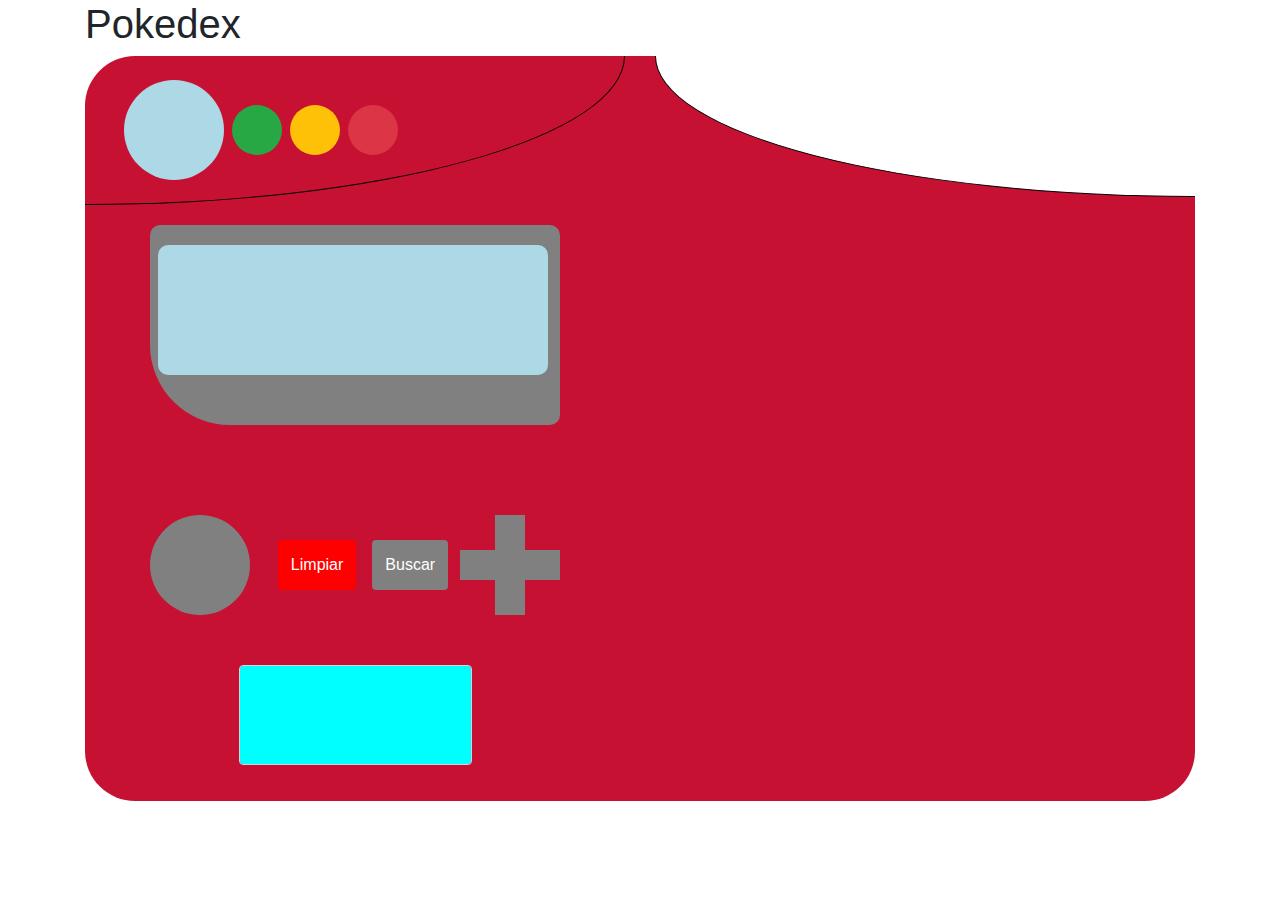
==== practica-pokedex/index.html @ 94cc8b30 "Modificacion pokedex css" ====
<!DOCTYPE html>
<html>
<head>
    <meta charset="UTF-8">
    <meta http-equiv="X-UA-Compatible" content="IE=edge">
    <meta name="viewport" content="width=device-width, initial-scale=1.0">
    <title>Pokedex</title>
    <link rel="stylesheet" href="assets/css/all.min.css">
    <link rel="stylesheet" href="assets/css/normalize.css">
    <link rel="stylesheet" href="assets/css/bootstrap.min.css">
    <link rel="stylesheet" href="assets/css/style.css">
</head>
<body>
    <main class="container">
        <h1>Pokedex</h1>
        <div class="pokedex">
            <div class="row">
                <div class="col-12 col-sm-6">
                    <section id="pokedexHeaderSection" class="pokedexHeaderSection">
                        <div class="container">
                            <div class="d-flex align-items-center">
                                <div class="p-1">
                                    <div class="circle-header-pokedex-primary"></div>
                                </div>
                                <div class="p-1">
                                    <div class="circle-header-pokedex-secondary bg-success"></div>
                                </div>
                                <div class="p-1">
                                    <div class="circle-header-pokedex-secondary bg-warning"></div>
                                </div>
                                <div class="p-1">
                                    <div class="circle-header-pokedex-secondary bg-danger"></div>
                                </div>
                            </div>
                        </div>
                    </section>
                    <section id="pokedexMainSection" class="pokedexMainSection">
                        <div class="container">
                            <div class="pokedex-screen">
                                <div class="square-main-pokedex-primary"></div>
                                <div class="square-main-pokedex-secondary"></div>
                            </div>
                        </div>
                    </section>
                    <section id="pokedexFooterSection" class="pokedexFooterSection">
                        <div class="container">
                            <div class="pokedex-control">
                                <div class="button-pokedex"></div>
                                <div class="buttons-pokedex">
                                    <button class="btn btn-pokedex-primary ml-3">Limpiar</button>
                                    <button class="btn btn-pokedex-secondary ml-3">Buscar</button>
                                </div>
                                <div class="cross-button-pokedex"></div>
                            </div>
                            <div class="pokedex-input">
                                <div class="form-group">
                                    <input type="text" name="pokeSearch" id="pokeSearch" class="pokeSearch form-control">
                                </div>
                            </div>
                        </div>
                    </section>
                </div>
                <div class="col-12 col-sm-6">
                    <section id="pokedexHeaderSection2" class="pokedexHeaderSection2"></section>
                </div>
            </div>
        </div>
    </main>
    <script src="assets/js/jquery-3.6.0.min.js"></script>
    <script src="assets/js/bootstrap.bundle.min.js"></script>
</body>
</html>
---- practica-pokedex/assets/css/style.css ----
.pokedex {
    background-color: #c71133;
    color: #fff;
    border-radius: 50px 50px 50px 50px;
    -webkit-border-radius: 50px 50px 50px 50px;
    -moz-border-radius: 50px 50px 50px 50px;
    -ms-border-radius: 50px 50px 50px 50px;
    -o-border-radius: 50px 50px 50px 50px;
}

.pokedexHeaderSection {
    padding: 20px;
}

.circle-header-pokedex-primary {
    background: lightblue;
    border-radius: 50%;
    width: 100px;
    height: 100px;
}

.circle-header-pokedex-secondary {
    background: lightblue;
    border-radius: 50%;
    width: 50px;
    height: 50px;
}

.pokedexMainSection {
    padding: 20px 50px;
}

.pokedex-screen {
    position: relative;
}

.square-main-pokedex-primary {
    background: gray;
    width: 100%;
    height: 200px;
    border-radius: 10px 10px 10px 80px;
    -webkit-border-radius: 10px 10px 10px 80px;
    -moz-border-radius: 10px 10px 10px 80px;
    -ms-border-radius: 10px 10px 10px 80px;
    -o-border-radius: 10px 10px 10px 80px;
}

.square-main-pokedex-secondary {
    background: lightblue;
    width: 95%;
    height: 130px;
    position: absolute;
    top: 10%;
    left: 2%;
    right: 2%;
    border-radius: 10px;
    -webkit-border-radius: 10px;
    -moz-border-radius: 10px;
    -ms-border-radius: 10px;
    -o-border-radius: 10px;
}

.pokedexFooterSection {
    padding: 20px 50px;
}

.pokedex-control {
    display: flex;
    flex-direction: row;
    justify-content: space-between;
    margin-top: 50px;
}

.button-pokedex {
    background: gray;
    border-radius: 50%;
    width: 100px;
    height: 100px;
}

.buttons-pokedex {
    display: flex;
    flex-direction: row;
    justify-content: center;
    align-items: center;
}

.btn-pokedex-primary {
    background: red;
    color: #fff;
    height: 50px;
}

.btn-pokedex-secondary {
    background: gray;
    color: #fff;
    height: 50px;
}

.cross-button-pokedex {
    width: 100px;
    height: 100px;
    background: linear-gradient(to bottom, transparent 35%, gray 35%, gray 65%,  transparent 65%),
    linear-gradient(to right, transparent 35%, gray 35%, gray 65%, transparent 65%);
}

.pokedex-input {
    display: flex;
    flex-direction: column;
    justify-content: center;
    align-items: center;
    margin-top: 50px;
}

.pokeSearch {
    background-color: aqua;
    height: 100px;
}

.pokedexHeaderSection2 {
    padding: 70px;
    border-bottom: #000 solid 1px;
    border-left: #000 solid 1px;
    border-radius: 0 0 0 100%;
    -webkit-border-radius: 0 0 0 100%;
    -moz-border-radius: 0 0 0 100%;
    -ms-border-radius: 0 0 0 100%;
    -o-border-radius: 0 0 0 100%;
    background: #ffffff;
}

@media only screen and (min-width: 768px){
    .pokedexHeaderSection {
        border-bottom: #000 solid 1px;
        border-right: #000 solid 1px;
        border-radius: 0 0 100% 0;
        -webkit-border-radius: 0 0 100% 0;
        -moz-border-radius: 0 0 100% 0;
        -ms-border-radius: 0 0 100% 0;
        -o-border-radius: 0 0 100% 0;
    }
}

@media only screen and (max-width: 768px){
    .pokedexHeaderSection {
        padding: 20px;
    }
    .pokedexHeaderSection2 {
        display: none;
    }
    .circle-header-pokedex-primary {
        display: none;
    }

    .circle-header-pokedex-secondary {
        display: none;
    }
}
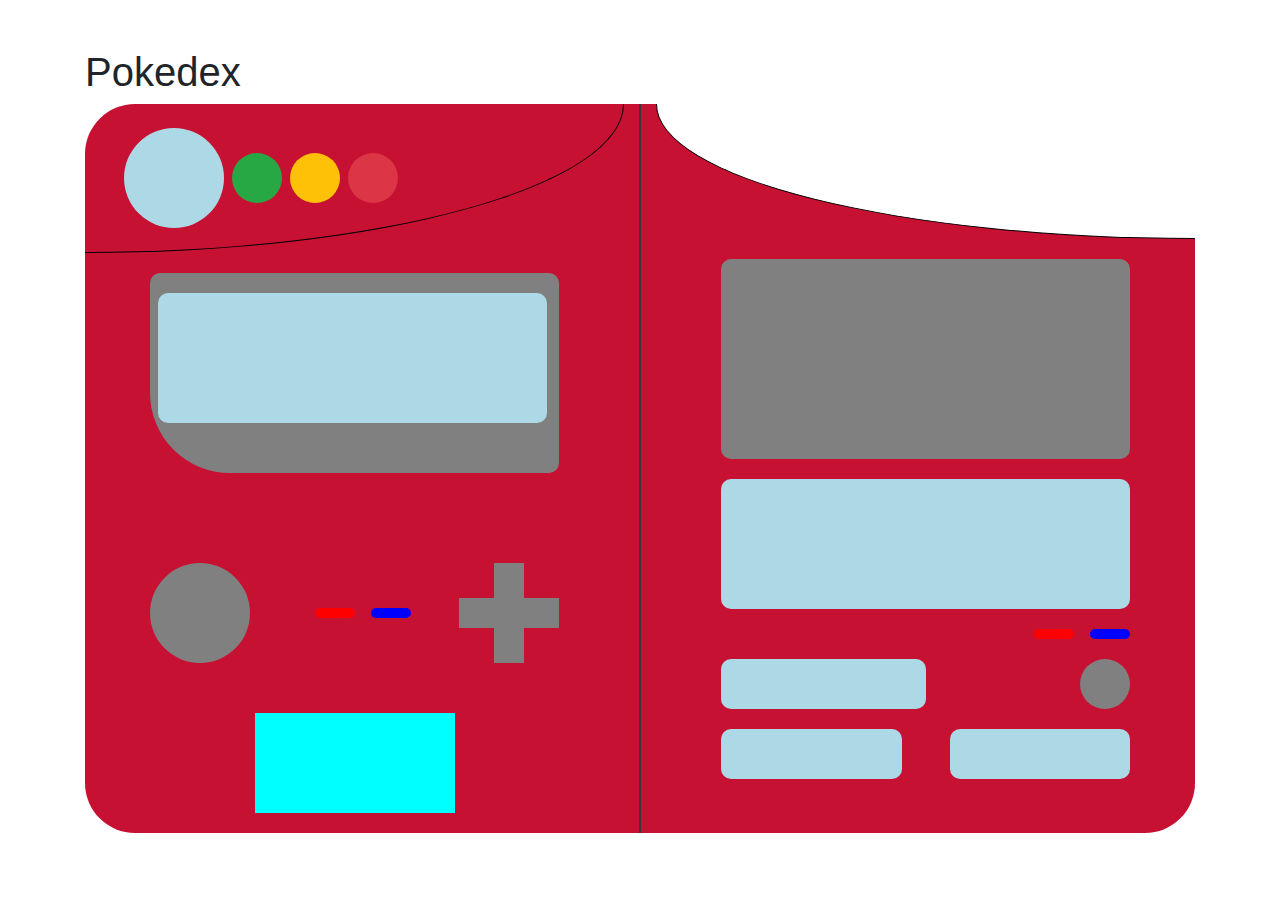
==== commit 4d1d0a18: "Modificacion diseño css pokedex" ====
--- a/practica-pokedex/index.html
+++ b/practica-pokedex/index.html
@@ -11,11 +11,11 @@
     <link rel="stylesheet" href="assets/css/style.css">
 </head>
 <body>
-    <main class="container">
+    <main class="container my-5">
         <h1>Pokedex</h1>
         <div class="pokedex">
             <div class="row">
-                <div class="col-12 col-sm-6">
+                <div class="col-12 col-sm-6 border-right border-dark">
                     <section id="pokedexHeaderSection" class="pokedexHeaderSection">
                         <div class="container">
                             <div class="d-flex align-items-center">
@@ -47,21 +47,41 @@
                             <div class="pokedex-control">
                                 <div class="button-pokedex"></div>
                                 <div class="buttons-pokedex">
-                                    <button class="btn btn-pokedex-primary ml-3">Limpiar</button>
-                                    <button class="btn btn-pokedex-secondary ml-3">Buscar</button>
+                                    <div class="btn-pokedex-primary ml-3"></div>
+                                    <div class="btn-pokedex-secondary ml-3"></div>
                                 </div>
                                 <div class="cross-button-pokedex"></div>
                             </div>
                             <div class="pokedex-input">
-                                <div class="form-group">
-                                    <input type="text" name="pokeSearch" id="pokeSearch" class="pokeSearch form-control">
-                                </div>
+                                <div class="pokeSearch"></div>
                             </div>
                         </div>
                     </section>
                 </div>
-                <div class="col-12 col-sm-6">
+                <div class="col-12 col-sm-6 border-left border-dark">
                     <section id="pokedexHeaderSection2" class="pokedexHeaderSection2"></section>
+                    <section id="pokedexMainSection" class="pokedexMainSection">
+                        <div class="container">
+                            <div class="pokedex-screen">
+                                <div class="square-main-pokedex-primary2"></div>
+                                <div class="square-main-pokedex-secondary2"></div>
+                            </div>
+                            <div class="pokedex-control2">
+                                <div class="buttons-pokedex2">
+                                    <div class="btn-pokedex-primary ml-3"></div>
+                                    <div class="btn-pokedex-secondary ml-3"></div>
+                                </div>
+                            </div>
+                            <div class="pokedex-control3">
+                                <div class="square-main-pokedex-secondary3"></div>
+                                <div class="button-pokedex2"></div>
+                            </div>
+                            <div class="pokedex-control3">
+                                <div class="square-main-pokedex-secondary3"></div>
+                                <div class="square-main-pokedex-secondary3 ml-5"></div>
+                            </div>
+                        </div>
+                    </section>
                 </div>
             </div>
         </div>
--- a/practica-pokedex/assets/css/style.css
+++ b/practica-pokedex/assets/css/style.css
@@ -88,13 +88,27 @@
 .btn-pokedex-primary {
     background: red;
     color: #fff;
-    height: 50px;
+    height: 10px;
+    width: 100%;
+    padding: 0 20px;
+    border-radius: 10px;
+    -webkit-border-radius: 10px;
+    -moz-border-radius: 10px;
+    -ms-border-radius: 10px;
+    -o-border-radius: 10px;
 }
 
 .btn-pokedex-secondary {
-    background: gray;
+    background: blue;
     color: #fff;
-    height: 50px;
+    height: 10px;
+    width: 100%;
+    padding: 0 20px;
+    border-radius: 10px;
+    -webkit-border-radius: 10px;
+    -moz-border-radius: 10px;
+    -ms-border-radius: 10px;
+    -o-border-radius: 10px;
 }
 
 .cross-button-pokedex {
@@ -115,10 +129,12 @@
 .pokeSearch {
     background-color: aqua;
     height: 100px;
+    width: 200px;
 }
 
 .pokedexHeaderSection2 {
-    padding: 70px;
+    padding: 20px;
+    height: 135px;
     border-bottom: #000 solid 1px;
     border-left: #000 solid 1px;
     border-radius: 0 0 0 100%;
@@ -129,7 +145,70 @@
     background: #ffffff;
 }
 
-@media only screen and (min-width: 768px){
+.square-main-pokedex-primary2 {
+    background: gray;
+    width: 100%;
+    height: 200px;
+    border-radius: 10px;
+    -webkit-border-radius: 10px;
+    -moz-border-radius: 10px;
+    -ms-border-radius: 10px;
+    -o-border-radius: 10px;
+}
+
+.square-main-pokedex-secondary2 {
+    background: lightblue;
+    width: 100%;
+    height: 130px;
+    margin-top: 20px;
+    border-radius: 10px;
+    -webkit-border-radius: 10px;
+    -moz-border-radius: 10px;
+    -ms-border-radius: 10px;
+    -o-border-radius: 10px;
+}
+
+.pokedex-control2 {
+    display: flex;
+    flex-direction: row;
+    justify-content: flex-end;
+    margin-top: 20px;
+}
+.buttons-pokedex2 {
+    display: flex;
+    flex-direction: row;
+    justify-content: center;
+    align-items: center;
+}
+
+.pokedex-control3 {
+    display: flex;
+    flex-direction: row;
+    justify-content: space-between;
+    align-items: center;
+    margin-top: 20px;
+}
+
+.square-main-pokedex-secondary3 {
+    background: lightblue;
+    width: 50%;
+    height: 50px;
+    border-radius: 10px;
+    -webkit-border-radius: 10px;
+    -moz-border-radius: 10px;
+    -ms-border-radius: 10px;
+    -o-border-radius: 10px;
+}
+
+.button-pokedex2 {
+    background: gray;
+    border-radius: 50%;
+    width: 50px;
+    height: 50px;
+}
+
+
+@media only screen and (min-width: 769px){
     .pokedexHeaderSection {
         border-bottom: #000 solid 1px;
         border-right: #000 solid 1px;
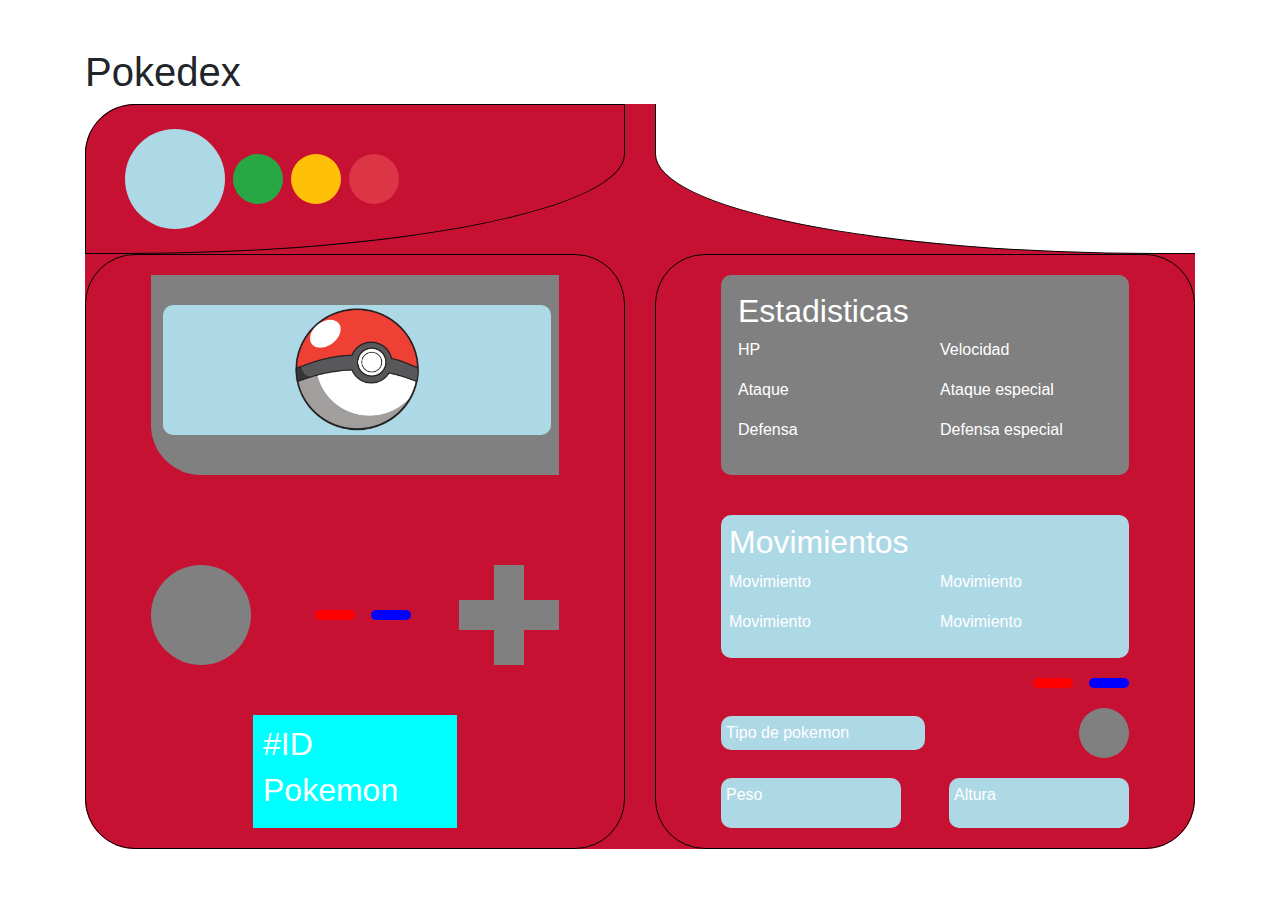
==== commit ae24d8bf: "Diseño del pokedex" ====
--- a/practica-pokedex/index.html
+++ b/practica-pokedex/index.html
@@ -15,7 +15,7 @@
         <h1>Pokedex</h1>
         <div class="pokedex">
             <div class="row">
-                <div class="col-12 col-sm-6 border-right border-dark">
+                <div class="col-12 col-sm-6">
                     <section id="pokedexHeaderSection" class="pokedexHeaderSection">
                         <div class="container">
                             <div class="d-flex align-items-center">
@@ -34,54 +34,102 @@
                             </div>
                         </div>
                     </section>
-                    <section id="pokedexMainSection" class="pokedexMainSection">
-                        <div class="container">
-                            <div class="pokedex-screen">
-                                <div class="square-main-pokedex-primary"></div>
-                                <div class="square-main-pokedex-secondary"></div>
-                            </div>
-                        </div>
-                    </section>
-                    <section id="pokedexFooterSection" class="pokedexFooterSection">
-                        <div class="container">
-                            <div class="pokedex-control">
-                                <div class="button-pokedex"></div>
-                                <div class="buttons-pokedex">
-                                    <div class="btn-pokedex-primary ml-3"></div>
-                                    <div class="btn-pokedex-secondary ml-3"></div>
-                                </div>
-                                <div class="cross-button-pokedex"></div>
-                            </div>
-                            <div class="pokedex-input">
-                                <div class="pokeSearch"></div>
-                            </div>
-                        </div>
+                </div>
+                <div class="col-12 col-sm-6">
+                    <section id="pokedexHeaderSection2" class="pokedexHeaderSection2">
                     </section>
                 </div>
-                <div class="col-12 col-sm-6 border-left border-dark">
-                    <section id="pokedexHeaderSection2" class="pokedexHeaderSection2"></section>
-                    <section id="pokedexMainSection" class="pokedexMainSection">
-                        <div class="container">
-                            <div class="pokedex-screen">
-                                <div class="square-main-pokedex-primary2"></div>
-                                <div class="square-main-pokedex-secondary2"></div>
-                            </div>
-                            <div class="pokedex-control2">
-                                <div class="buttons-pokedex2">
-                                    <div class="btn-pokedex-primary ml-3"></div>
-                                    <div class="btn-pokedex-secondary ml-3"></div>
+            </div>
+            <div class="row">
+                <div class="col-12 col-sm-6">
+                    <div class="pokedexContent">
+                        <section id="pokedexMainSection" class="pokedexMainSection">
+                            <div class="container">
+                                <div class="pokedex-screen">
+                                    <div class="square-main-pokedex-primary"></div>
+                                    <div class="square-main-pokedex-secondary d-flex justify-content-center">
+                                        <img src="assets/img/pokeball.png" alt="pokeball" width="132px">
+                                    </div>
                                 </div>
                             </div>
-                            <div class="pokedex-control3">
-                                <div class="square-main-pokedex-secondary3"></div>
-                                <div class="button-pokedex2"></div>
+                        </section>
+                        <section id="pokedexFooterSection" class="pokedexFooterSection">
+                            <div class="container">
+                                <div class="pokedex-control">
+                                    <div class="button-pokedex"></div>
+                                    <div class="buttons-pokedex">
+                                        <div class="btn-pokedex-primary ml-3"></div>
+                                        <div class="btn-pokedex-secondary ml-3"></div>
+                                    </div>
+                                    <div class="cross-button-pokedex"></div>
+                                </div>
+                                <div class="pokedex-input">
+                                    <div class="pokeSearch">
+                                        <h2>#ID</h2>
+                                        <h2>Pokemon</h2>
+                                    </div>
+                                </div>
                             </div>
-                            <div class="pokedex-control3">
-                                <div class="square-main-pokedex-secondary3"></div>
-                                <div class="square-main-pokedex-secondary3 ml-5"></div>
+                        </section>
+                    </div>
+                </div>
+                <div class="col-12 col-sm-6">
+                    <div class="pokedexContent2">
+                        <section id="pokedexMainSection" class="pokedexMainSection">
+                            <div class="container">
+                                <div class="pokedex-screen">
+                                    <div class="square-main-pokedex-primary2">
+                                        <h2>Estadisticas</h2>
+                                        <div class="row">
+                                            <div class="col-12 col-sm-6">
+                                                <p>HP</p>
+                                                <p>Ataque</p>
+                                                <p>Defensa</p>
+                                            </div>
+                                            <div class="col-12 col-sm-6">
+                                                <p>Velocidad</p>
+                                                <p>Ataque especial</p>
+                                                <p>Defensa especial</p>
+                                            </div>
+                                        </div>
+                                    </div>
+                                    <div class="square-main-pokedex-secondary2">
+                                        <h2>Movimientos</h2>
+                                        <div class="row">
+                                            <div class="col-12 col-sm-6">
+                                                <p>Movimiento</p>
+                                                <p>Movimiento</p>
+                                            </div>
+                                            <div class="col-12 col-sm-6">
+                                                <p>Movimiento</p>
+                                                <p>Movimiento</p>
+                                            </div>
+                                        </div>
+                                    </div>
+                                </div>
+                                <div class="pokedex-control2">
+                                    <div class="buttons-pokedex2">
+                                        <div class="btn-pokedex-primary ml-3"></div>
+                                        <div class="btn-pokedex-secondary ml-3"></div>
+                                    </div>
+                                </div>
+                                <div class="pokedex-control3">
+                                    <div class="square-main-pokedex-secondary3">
+                                        Tipo de pokemon
+                                    </div>
+                                    <div class="button-pokedex2"></div>
+                                </div>
+                                <div class="pokedex-control3">
+                                    <div class="square-main-pokedex-secondary3">
+                                        <p>Peso</p>
+                                    </div>
+                                    <div class="square-main-pokedex-secondary3 ml-5">
+                                        <p>Altura</p>
+                                    </div>
+                                </div>
                             </div>
-                        </div>
-                    </section>
+                        </section>
+                    </div>
                 </div>
             </div>
         </div>
--- a/practica-pokedex/assets/css/style.css
+++ b/practica-pokedex/assets/css/style.css
@@ -10,6 +10,14 @@
 
 .pokedexHeaderSection {
     padding: 20px;
+    border: #000 solid 1px;
+    border-top-left-radius: 50px;
+    border-bottom-right-radius: 500px 100px;
+    /*border-radius: 50px 0 0 0;
+    -webkit-border-radius: 50px 0 0 0;
+    -moz-border-radius: 50px 0 0 0;
+    -ms-border-radius: 50px 0 0 0;
+    -o-border-radius: 50px 0 0 0;*/
 }
 
 .circle-header-pokedex-primary {
@@ -38,11 +46,10 @@
     background: gray;
     width: 100%;
     height: 200px;
-    border-radius: 10px 10px 10px 80px;
-    -webkit-border-radius: 10px 10px 10px 80px;
-    -moz-border-radius: 10px 10px 10px 80px;
-    -ms-border-radius: 10px 10px 10px 80px;
-    -o-border-radius: 10px 10px 10px 80px;
+    -webkit-border-bottom-left-radius: 50px;
+    -moz-border-radius-topright: 50px;
+    -moz-border-radius-bottomleft: 50px;
+    border-bottom-left-radius: 50px;
 }
 
 .square-main-pokedex-secondary {
@@ -50,9 +57,9 @@
     width: 95%;
     height: 130px;
     position: absolute;
-    top: 10%;
-    left: 2%;
-    right: 2%;
+    top: 15%;
+    left: 3%;
+    right: 3%;
     border-radius: 10px;
     -webkit-border-radius: 10px;
     -moz-border-radius: 10px;
@@ -128,27 +135,40 @@
 
 .pokeSearch {
     background-color: aqua;
-    height: 100px;
-    width: 200px;
+    width: 50%;
+    padding: 10px;
 }
 
 .pokedexHeaderSection2 {
     padding: 20px;
-    height: 135px;
+    height: 150px;
     border-bottom: #000 solid 1px;
     border-left: #000 solid 1px;
-    border-radius: 0 0 0 100%;
-    -webkit-border-radius: 0 0 0 100%;
-    -moz-border-radius: 0 0 0 100%;
-    -ms-border-radius: 0 0 0 100%;
-    -o-border-radius: 0 0 0 100%;
     background: #ffffff;
+    border-bottom-left-radius: 500px 100px;
+}
+
+.pokedexContent {
+    border: #000 1px solid;
+    border-radius: 50px;
+    -webkit-border-radius: 50px;
+    -moz-border-radius: 50px;
+    -ms-border-radius: 50px;
+    -o-border-radius: 50px;
+}
+.pokedexContent2 {
+    border: #000 1px solid;
+    border-radius: 50px;
+    -webkit-border-radius: 50px;
+    -moz-border-radius: 50px;
+    -ms-border-radius: 50px;
+    -o-border-radius: 50px;
 }
 
 .square-main-pokedex-primary2 {
     background: gray;
     width: 100%;
-    height: 200px;
+    padding: 17px;
     border-radius: 10px;
     -webkit-border-radius: 10px;
     -moz-border-radius: 10px;
@@ -159,8 +179,8 @@
 .square-main-pokedex-secondary2 {
     background: lightblue;
     width: 100%;
-    height: 130px;
-    margin-top: 20px;
+    padding: 8px;
+    margin-top: 40px;
     border-radius: 10px;
     -webkit-border-radius: 10px;
     -moz-border-radius: 10px;
@@ -192,7 +212,7 @@
 .square-main-pokedex-secondary3 {
     background: lightblue;
     width: 50%;
-    height: 50px;
+    padding: 5px;
     border-radius: 10px;
     -webkit-border-radius: 10px;
     -moz-border-radius: 10px;
@@ -207,22 +227,9 @@
     height: 50px;
 }
 
-
-@media only screen and (min-width: 769px){
-    .pokedexHeaderSection {
-        border-bottom: #000 solid 1px;
-        border-right: #000 solid 1px;
-        border-radius: 0 0 100% 0;
-        -webkit-border-radius: 0 0 100% 0;
-        -moz-border-radius: 0 0 100% 0;
-        -ms-border-radius: 0 0 100% 0;
-        -o-border-radius: 0 0 100% 0;
-    }
-}
-
 @media only screen and (max-width: 768px){
     .pokedexHeaderSection {
-        padding: 20px;
+        display: none;
     }
     .pokedexHeaderSection2 {
         display: none;
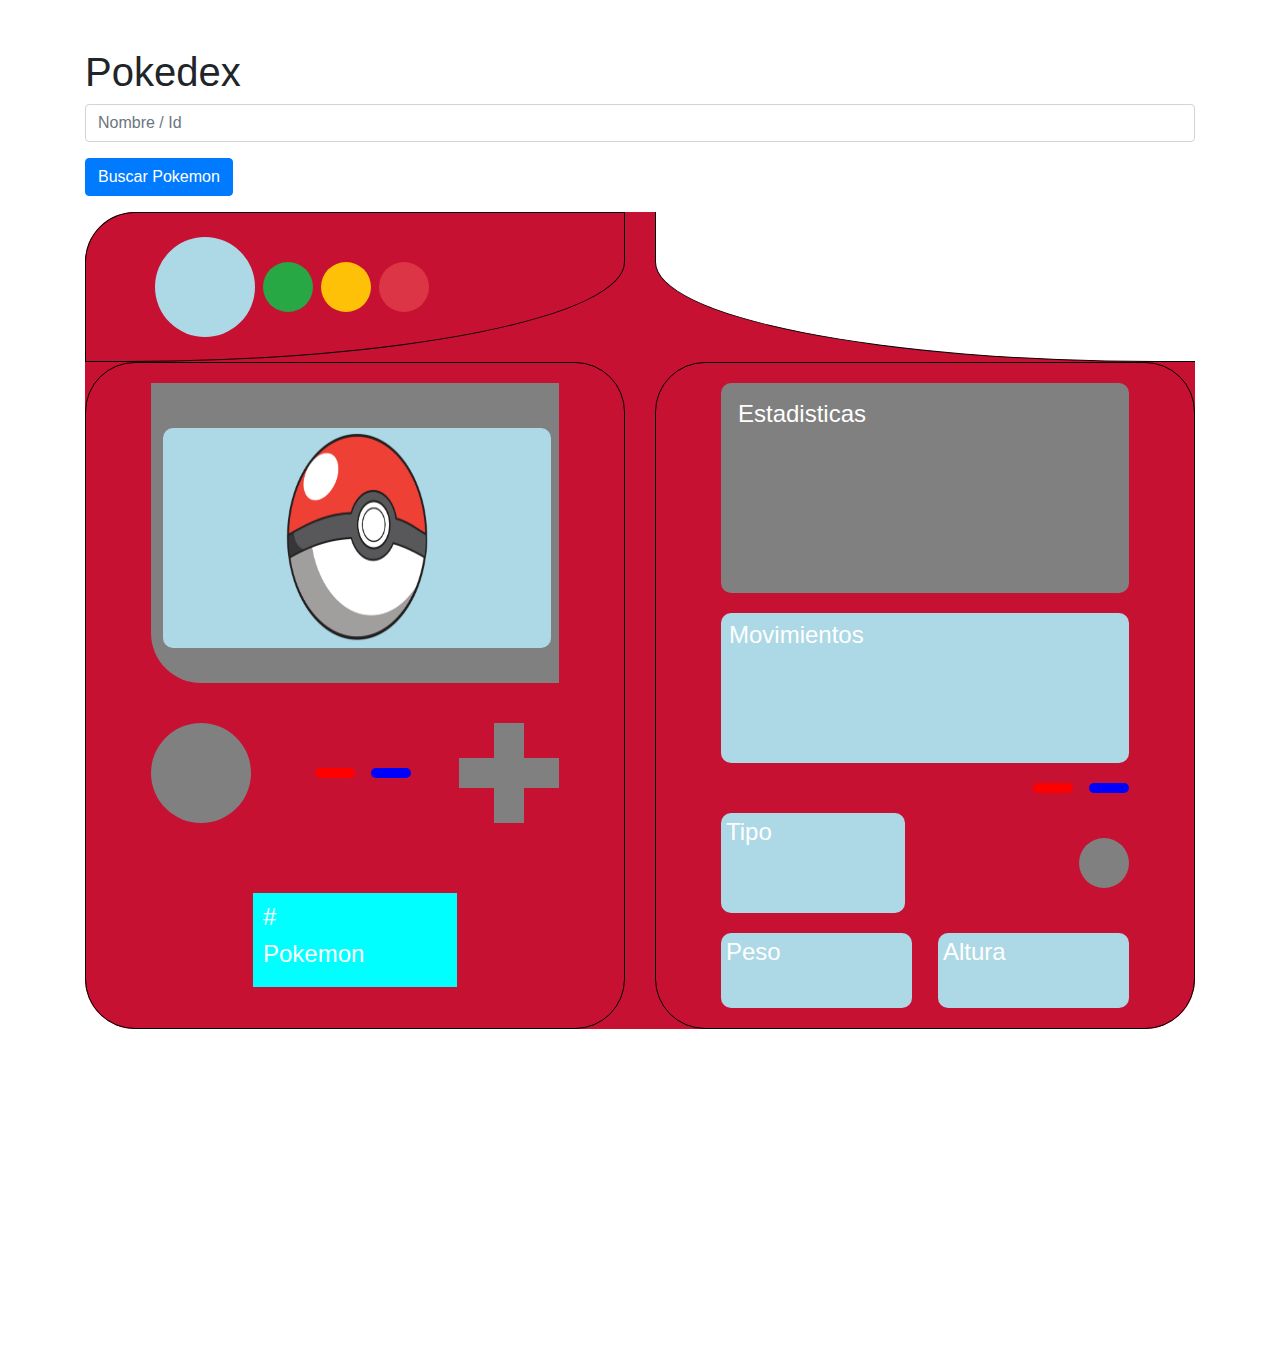
==== commit 0bfd5c73: "Pokedex toques finales" ====
--- a/practica-pokedex/index.html
+++ b/practica-pokedex/index.html
@@ -13,6 +13,12 @@
 <body>
     <main class="container my-5">
         <h1>Pokedex</h1>
+        <div class="form-group">
+            <input type="text" name="pokeName" id="pokeName" placeholder="Nombre / Id" class="form-control">
+        </div>
+        <div class="form-group">
+            <button onclick="fetchPokemon()" class="btn btn-primary">Buscar Pokemon</button>
+        </div>
         <div class="pokedex">
             <div class="row">
                 <div class="col-12 col-sm-6">
@@ -45,10 +51,10 @@
                     <div class="pokedexContent">
                         <section id="pokedexMainSection" class="pokedexMainSection">
                             <div class="container">
-                                <div class="pokedex-screen">
+                                <div class="pokedex-screen d-flex justify-content-center">
                                     <div class="square-main-pokedex-primary"></div>
                                     <div class="square-main-pokedex-secondary d-flex justify-content-center">
-                                        <img src="assets/img/pokeball.png" alt="pokeball" width="132px">
+                                        <img id="pokeImg" src="assets/img/pokeball.png" alt="pokeball" width="150px" >
                                     </div>
                                 </div>
                             </div>
@@ -65,8 +71,8 @@
                                 </div>
                                 <div class="pokedex-input">
                                     <div class="pokeSearch">
-                                        <h2>#ID</h2>
-                                        <h2>Pokemon</h2>
+                                        <h4 id="pokeId">#</h4>
+                                        <h4 id="pokeTitle">Pokemon</h4>
                                     </div>
                                 </div>
                             </div>
@@ -79,32 +85,16 @@
                             <div class="container">
                                 <div class="pokedex-screen">
                                     <div class="square-main-pokedex-primary2">
-                                        <h2>Estadisticas</h2>
+                                        <h4>Estadisticas</h4>
                                         <div class="row">
-                                            <div class="col-12 col-sm-6">
-                                                <p>HP</p>
-                                                <p>Ataque</p>
-                                                <p>Defensa</p>
-                                            </div>
-                                            <div class="col-12 col-sm-6">
-                                                <p>Velocidad</p>
-                                                <p>Ataque especial</p>
-                                                <p>Defensa especial</p>
+                                            <div class="col-12 col-sm-12">
+                                                <p id="pokeStats"></p>
                                             </div>
                                         </div>
                                     </div>
                                     <div class="square-main-pokedex-secondary2">
-                                        <h2>Movimientos</h2>
-                                        <div class="row">
-                                            <div class="col-12 col-sm-6">
-                                                <p>Movimiento</p>
-                                                <p>Movimiento</p>
-                                            </div>
-                                            <div class="col-12 col-sm-6">
-                                                <p>Movimiento</p>
-                                                <p>Movimiento</p>
-                                            </div>
-                                        </div>
+                                        <h4>Movimientos</h4>
+                                        <p id="pokeMoves"></p>
                                     </div>
                                 </div>
                                 <div class="pokedex-control2">
@@ -115,16 +105,19 @@
                                 </div>
                                 <div class="pokedex-control3">
                                     <div class="square-main-pokedex-secondary3">
-                                        Tipo de pokemon
+                                        <h4>Tipo</h4>
+                                        <p id="pokeType"></p>
                                     </div>
                                     <div class="button-pokedex2"></div>
                                 </div>
                                 <div class="pokedex-control3">
-                                    <div class="square-main-pokedex-secondary3">
-                                        <p>Peso</p>
+                                    <div class="square-main-pokedex-secondary4">
+                                        <h4>Peso</h4>
+                                        <p id="pokeWeight"></p>
                                     </div>
-                                    <div class="square-main-pokedex-secondary3 ml-5">
-                                        <p>Altura</p>
+                                    <div class="square-main-pokedex-secondary4">
+                                        <h4>Altura</h4>
+                                        <p id="pokeHeight"></p>
                                     </div>
                                 </div>
                             </div>
@@ -136,5 +129,6 @@
     </main>
     <script src="assets/js/jquery-3.6.0.min.js"></script>
     <script src="assets/js/bootstrap.bundle.min.js"></script>
+    <script src="assets/js/main.js"></script>
 </body>
 </html>--- a/practica-pokedex/assets/css/style.css
+++ b/practica-pokedex/assets/css/style.css
@@ -1,3 +1,8 @@
+* {
+    padding: 0;
+    margin: 0;
+}
+
 .pokedex {
     background-color: #c71133;
     color: #fff;
@@ -6,10 +11,11 @@
     -moz-border-radius: 50px 50px 50px 50px;
     -ms-border-radius: 50px 50px 50px 50px;
     -o-border-radius: 50px 50px 50px 50px;
+    width: 100%;
 }
 
 .pokedexHeaderSection {
-    padding: 20px;
+    padding: 20px 50px;
     border: #000 solid 1px;
     border-top-left-radius: 50px;
     border-bottom-right-radius: 500px 100px;
@@ -45,7 +51,7 @@
 .square-main-pokedex-primary {
     background: gray;
     width: 100%;
-    height: 200px;
+    height: 300px;
     -webkit-border-bottom-left-radius: 50px;
     -moz-border-radius-topright: 50px;
     -moz-border-radius-bottomleft: 50px;
@@ -55,7 +61,7 @@
 .square-main-pokedex-secondary {
     background: lightblue;
     width: 95%;
-    height: 130px;
+    height: 220px;
     position: absolute;
     top: 15%;
     left: 3%;
@@ -69,13 +75,13 @@
 
 .pokedexFooterSection {
     padding: 20px 50px;
+    height: 100%;
 }
 
 .pokedex-control {
     display: flex;
     flex-direction: row;
     justify-content: space-between;
-    margin-top: 50px;
 }
 
 .button-pokedex {
@@ -130,7 +136,7 @@
     flex-direction: column;
     justify-content: center;
     align-items: center;
-    margin-top: 50px;
+    margin-top: 70px;
 }
 
 .pokeSearch {
@@ -140,8 +146,9 @@
 }
 
 .pokedexHeaderSection2 {
-    padding: 20px;
-    height: 150px;
+    padding: 20px 50px;
+    height: 100%;
+    width: 100%;
     border-bottom: #000 solid 1px;
     border-left: #000 solid 1px;
     background: #ffffff;
@@ -155,6 +162,7 @@
     -moz-border-radius: 50px;
     -ms-border-radius: 50px;
     -o-border-radius: 50px;
+    height: 100%;
 }
 .pokedexContent2 {
     border: #000 1px solid;
@@ -163,11 +171,13 @@
     -moz-border-radius: 50px;
     -ms-border-radius: 50px;
     -o-border-radius: 50px;
+    height: 100%;
 }
 
 .square-main-pokedex-primary2 {
     background: gray;
     width: 100%;
+    height: 210px;
     padding: 17px;
     border-radius: 10px;
     -webkit-border-radius: 10px;
@@ -179,8 +189,9 @@
 .square-main-pokedex-secondary2 {
     background: lightblue;
     width: 100%;
+    height: 150px;
     padding: 8px;
-    margin-top: 40px;
+    margin-top: 20px;
     border-radius: 10px;
     -webkit-border-radius: 10px;
     -moz-border-radius: 10px;
@@ -211,7 +222,8 @@
 
 .square-main-pokedex-secondary3 {
     background: lightblue;
-    width: 50%;
+    width: 45%;
+    height: 100px;
     padding: 5px;
     border-radius: 10px;
     -webkit-border-radius: 10px;
@@ -227,6 +239,22 @@
     height: 50px;
 }
 
+.square-main-pokedex-secondary4 {
+    background: lightblue;
+    width: 50%;
+    height: 75px;
+    padding: 5px;
+    border-radius: 10px;
+    -webkit-border-radius: 10px;
+    -moz-border-radius: 10px;
+    -ms-border-radius: 10px;
+    -o-border-radius: 10px;
+}
+
+.square-main-pokedex-secondary4:first-child {
+    margin: 0 26px 0 0;
+}
+
 @media only screen and (max-width: 768px){
     .pokedexHeaderSection {
         display: none;
@@ -241,4 +269,33 @@
     .circle-header-pokedex-secondary {
         display: none;
     }
+    .pokeSearch {
+        width: 100%;
+    }
+    .pokedex-control {
+        display: none;
+    }
+    .pokedex-control2 {
+        display: none;
+    }
+    .button-pokedex2 {
+        display: none;
+    }
+    .pokedex-control3 {
+        display: flex;
+        flex-direction: column;
+    }
+    .square-main-pokedex-secondary3 {
+        width: 100%;
+    }
+    .square-main-pokedex-secondary4 {
+        width: 100%;
+        margin: 10px 0;
+    }
+    .square-main-pokedex-secondary4:first-child {
+        margin: 0;
+    }
+    .square-main-pokedex-primary2 {
+        height: 270px;
+    }
 }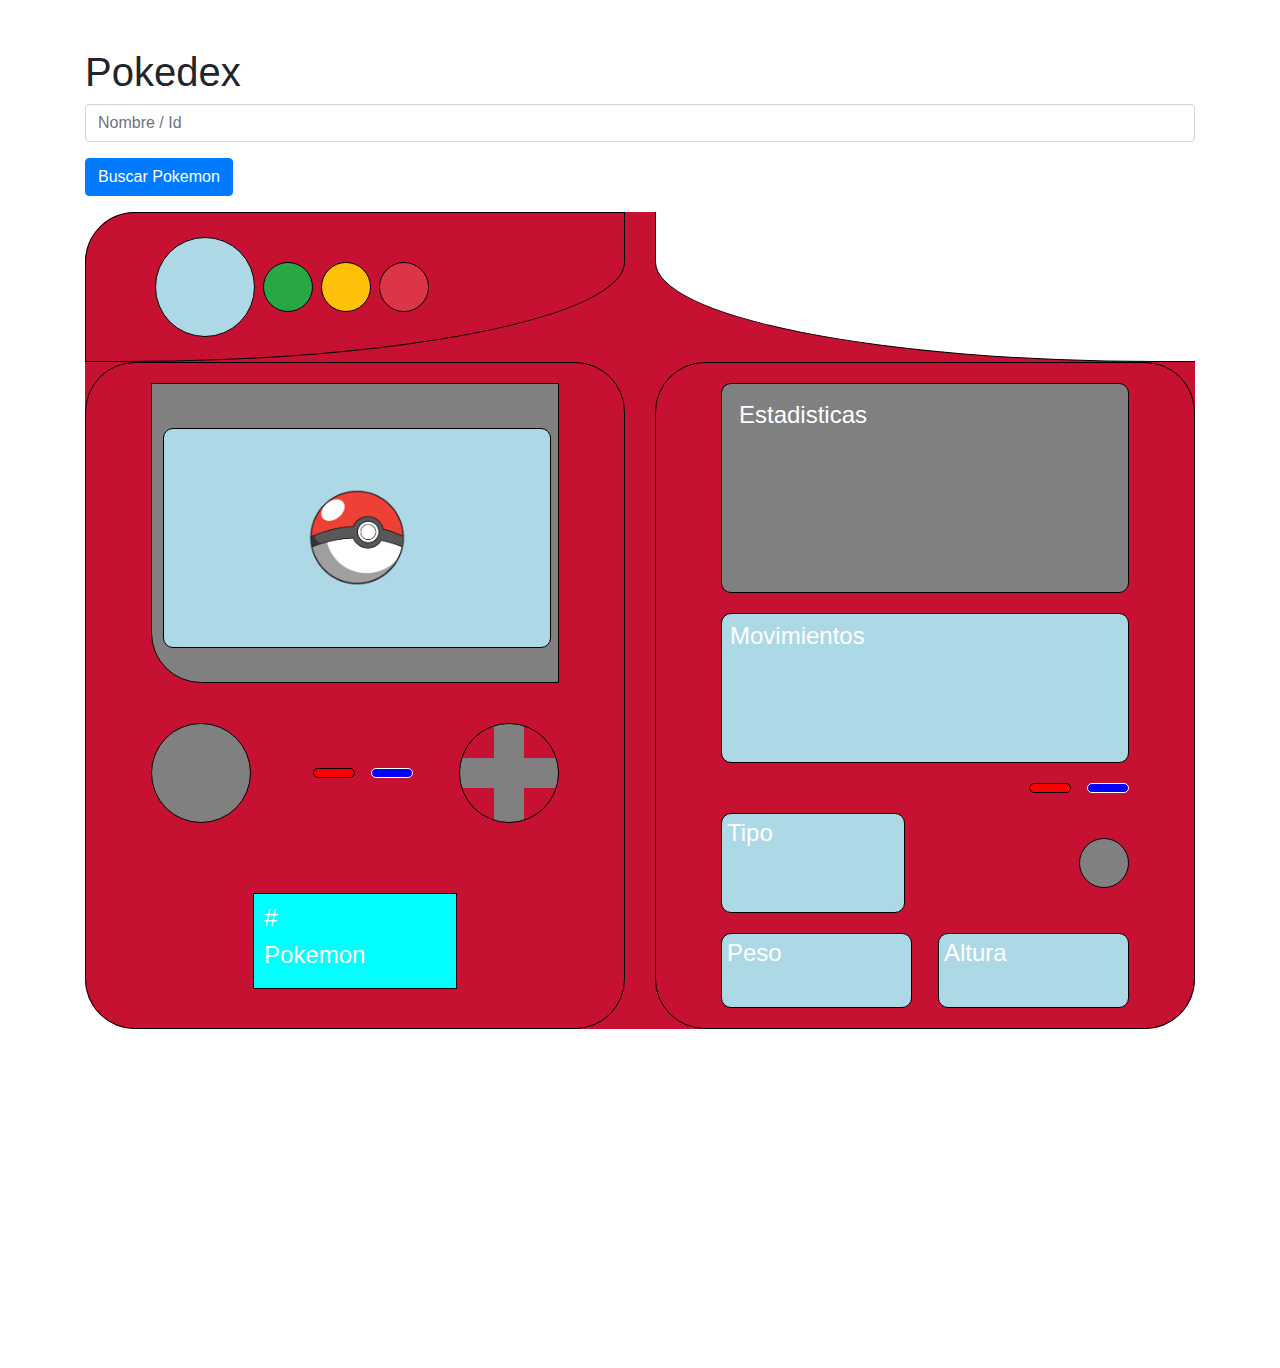
==== commit 301355fa: "Modificaciones finales" ====
--- a/practica-pokedex/index.html
+++ b/practica-pokedex/index.html
@@ -53,8 +53,8 @@
                             <div class="container">
                                 <div class="pokedex-screen d-flex justify-content-center">
                                     <div class="square-main-pokedex-primary"></div>
-                                    <div class="square-main-pokedex-secondary d-flex justify-content-center">
-                                        <img id="pokeImg" src="assets/img/pokeball.png" alt="pokeball" width="150px" >
+                                    <div class="square-main-pokedex-secondary d-flex justify-content-center align-items-center">
+                                        <img id="pokeImg" src="assets/img/pokeball.png" alt="pokeball" width="100px" height="100px">
                                     </div>
                                 </div>
                             </div>
--- a/practica-pokedex/assets/css/style.css
+++ b/practica-pokedex/assets/css/style.css
@@ -28,6 +28,7 @@
 
 .circle-header-pokedex-primary {
     background: lightblue;
+    border: #000 solid 1px;
     border-radius: 50%;
     width: 100px;
     height: 100px;
@@ -35,6 +36,7 @@
 
 .circle-header-pokedex-secondary {
     background: lightblue;
+    border: #000 solid 1px;
     border-radius: 50%;
     width: 50px;
     height: 50px;
@@ -50,6 +52,7 @@
 
 .square-main-pokedex-primary {
     background: gray;
+    border: #000 solid 1px;
     width: 100%;
     height: 300px;
     -webkit-border-bottom-left-radius: 50px;
@@ -60,6 +63,7 @@
 
 .square-main-pokedex-secondary {
     background: lightblue;
+    border: #000 solid 1px;
     width: 95%;
     height: 220px;
     position: absolute;
@@ -86,6 +90,7 @@
 
 .button-pokedex {
     background: gray;
+    border: #000 solid 1px;
     border-radius: 50%;
     width: 100px;
     height: 100px;
@@ -101,6 +106,7 @@
 .btn-pokedex-primary {
     background: red;
     color: #fff;
+    border: #000 solid 1px;
     height: 10px;
     width: 100%;
     padding: 0 20px;
@@ -113,6 +119,7 @@
 
 .btn-pokedex-secondary {
     background: blue;
+    border: #fff solid 1px;
     color: #fff;
     height: 10px;
     width: 100%;
@@ -127,8 +134,13 @@
 .cross-button-pokedex {
     width: 100px;
     height: 100px;
-    background: linear-gradient(to bottom, transparent 35%, gray 35%, gray 65%,  transparent 65%),
-    linear-gradient(to right, transparent 35%, gray 35%, gray 65%, transparent 65%);
+    border: #000 solid 1px;
+    border-radius: 50px;
+    background: linear-gradient(to bottom, transparent 35%, gray 35%, gray 65%,  transparent 65%),    linear-gradient(to right, transparent 35%, gray 35%, gray 65%, transparent 65%);
+    -webkit-border-radius: 50px;
+    -moz-border-radius: 50px;
+    -ms-border-radius: 50px;
+    -o-border-radius: 50px;
 }
 
 .pokedex-input {
@@ -141,6 +153,7 @@
 
 .pokeSearch {
     background-color: aqua;
+    border: #000 solid 1px;
     width: 50%;
     padding: 10px;
 }
@@ -176,6 +189,7 @@
 
 .square-main-pokedex-primary2 {
     background: gray;
+    border: #000 solid 1px;
     width: 100%;
     height: 210px;
     padding: 17px;
@@ -188,6 +202,7 @@
 
 .square-main-pokedex-secondary2 {
     background: lightblue;
+    border: #000 solid 1px;
     width: 100%;
     height: 150px;
     padding: 8px;
@@ -222,6 +237,7 @@
 
 .square-main-pokedex-secondary3 {
     background: lightblue;
+    border: #000 solid 1px;
     width: 45%;
     height: 100px;
     padding: 5px;
@@ -234,6 +250,7 @@
 
 .button-pokedex2 {
     background: gray;
+    border: #000 solid 1px;
     border-radius: 50%;
     width: 50px;
     height: 50px;
@@ -241,6 +258,7 @@
 
 .square-main-pokedex-secondary4 {
     background: lightblue;
+    border: #000 solid 1px;
     width: 50%;
     height: 75px;
     padding: 5px;
